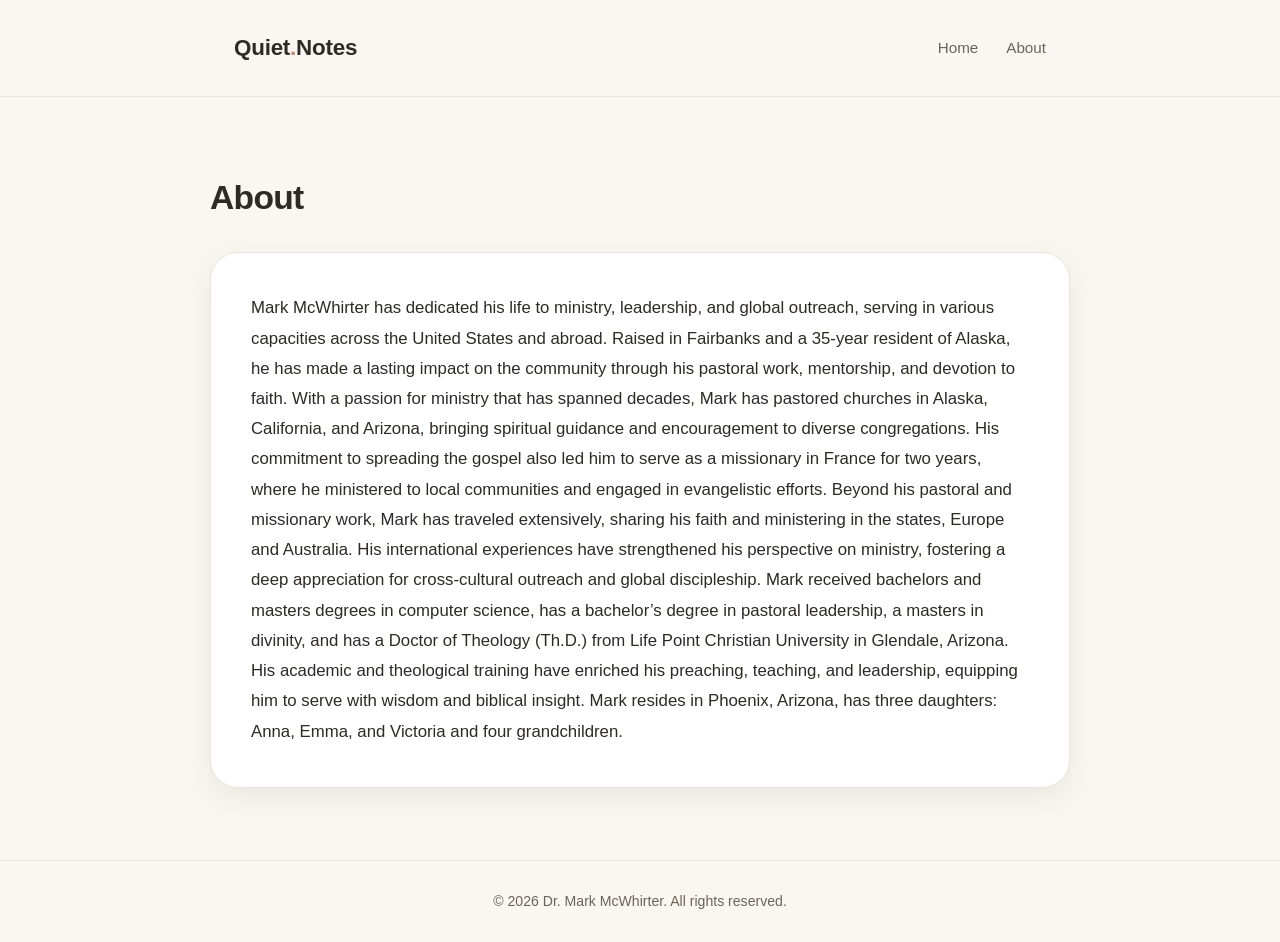
==== about.html @ 89f2b6d9 "home page" ====
<!doctype html>
<html lang="en">
<head>
<meta charset="UTF-8">
<meta name="viewport" content="width=device-width, initial-scale=1.0">
<title>About &mdash; Quiet Notes</title>
<meta name="description" content="A little about Quiet Notes.">
<link rel="stylesheet" href="styles.css">
</head>
<body>
<header class="site-header">
  <div class="wrap">
    <a class="site-title" href="index.html">Quiet<span class="dot">.</span>Notes</a>
    <nav class="site-nav">
      <a href="index.html">Home</a>
      <a href="about.html">About</a>
    </nav>
  </div>
</header>
  <main class="page-content wrap">
    <h1>About</h1>
    <div class="article-content">
      <p>Mark McWhirter has dedicated his life to ministry, leadership, and global outreach, serving in various capacities across the United States and abroad. Raised in Fairbanks and a 35-year resident of Alaska, he has made a lasting impact on the community through his pastoral work, mentorship, and devotion to faith.
With a passion for ministry that has spanned decades, Mark has pastored churches in Alaska, California, and Arizona, bringing spiritual guidance and encouragement to diverse congregations. His commitment to spreading the gospel also led him to serve as a missionary in France for two years, where he ministered to local communities and engaged in evangelistic efforts.
Beyond his pastoral and missionary work, Mark has traveled extensively, sharing his faith and ministering in the states, Europe and Australia. His international experiences have strengthened his perspective on ministry, fostering a deep appreciation for cross-cultural outreach and global discipleship.
Mark received bachelors and masters degrees in computer science, has a bachelor’s degree in pastoral leadership, a masters in divinity,  and has a Doctor of Theology (Th.D.) from Life Point Christian University in Glendale, Arizona. His academic and theological training have enriched his preaching, teaching, and leadership, equipping him to serve with wisdom and biblical insight.
Mark resides in Phoenix, Arizona, has three daughters: Anna, Emma, and Victoria and four grandchildren.</p>
    </div>
  </main>
<footer class="site-footer">
  <div class="wrap">
    &copy; 2026 Dr. Mark McWhirter.  All rights reserved.
  </div>
</footer>
</body>
</html>
---- styles.css ----
/* ============================================
   Quiet Notes — simple blog theme
   ============================================ */

:root {
  --bg: #faf7f2;
  --panel: #ffffff;
  --ink: #2e2a25;
  --ink-soft: #6b6459;
  --accent: #c8836a;
  --accent-soft: #f3e3da;
  --border: #ece5db;
  --radius-lg: 28px;
  --radius-md: 18px;
  --shadow: 0 10px 30px rgba(46, 42, 37, 0.08);
  --shadow-hover: 0 16px 40px rgba(46, 42, 37, 0.14);
  --max-width: 860px;
}

* {
  box-sizing: border-box;
}

html {
  scroll-behavior: smooth;
}

body {
  margin: 0;
  background: var(--bg);
  color: var(--ink);
  font-family: -apple-system, BlinkMacSystemFont, "Segoe UI", Roboto, Helvetica, Arial, sans-serif;
  line-height: 1.8;
  -webkit-font-smoothing: antialiased;
}

a {
  color: inherit;
  text-decoration: none;
}

img {
  max-width: 100%;
}

/* ---------- Layout wrapper ---------- */

.wrap {
  max-width: var(--max-width);
  margin: 0 auto;
  padding: 0 24px;
}

/* ---------- Header ---------- */

.site-header {
  border-bottom: 1px solid var(--border);
  background: var(--bg);
}

.site-header .wrap {
  display: flex;
  align-items: center;
  justify-content: space-between;
  padding-top: 28px;
  padding-bottom: 28px;
}

.site-title {
  font-size: 1.4rem;
  font-weight: 700;
  letter-spacing: -0.01em;
}

.site-title .dot {
  color: var(--accent);
}

.site-nav {
  display: flex;
  gap: 28px;
  font-size: 0.95rem;
  color: var(--ink-soft);
}

.site-nav a:hover {
  color: var(--ink);
}

/* ---------- Hero ---------- */

.hero {
  padding: 56px 0 40px;
}

.hero h1 {
  font-size: 2.4rem;
  line-height: 1.2;
  margin: 0 0 14px;
  letter-spacing: -0.02em;
}

.hero p {
  color: var(--ink-soft);
  font-size: 1.08rem;
  max-width: 560px;
  margin: 0;
}

/* ---------- Curved panel cards ---------- */

.panel-grid {
  display: grid;
  grid-template-columns: repeat(auto-fill, minmax(640px, 1fr));
  gap: 24px;
  padding-bottom: 72px;
}

.panel {
  background: var(--panel);
  border-radius: var(--radius-lg);
  padding: 30px 30px 26px;
  box-shadow: var(--shadow);
  border: 1px solid var(--border);
  display: flex;
  flex-direction: column;
  gap: 12px;
  transition: transform 0.2s ease, box-shadow 0.2s ease;
}

.panel:hover {
  transform: translateY(-4px);
  box-shadow: var(--shadow-hover);
}

.panel .meta {
  display: flex;
  align-items: center;
  gap: 10px;
  font-size: 0.82rem;
  color: var(--ink-soft);
}

.panel .tag {
  background: var(--accent-soft);
  color: var(--accent);
  padding: 4px 12px;
  border-radius: 999px;
  font-weight: 600;
  font-size: 0.75rem;
  letter-spacing: 0.02em;
}

.panel h2 {
  margin: 0;
  font-size: 1.3rem;
  line-height: 1.35;
  letter-spacing: -0.01em;
}

.panel p {
  margin: 0;
  color: var(--ink-soft);
  font-size: 0.98rem;
  flex-grow: 1;
}

.panel .read-more {
  margin-top: 6px;
  font-weight: 600;
  font-size: 0.9rem;
  color: var(--accent);
  display: inline-flex;
  align-items: center;
  gap: 6px;
}

.panel .read-more .arrow {
  transition: transform 0.2s ease;
}

.panel:hover .read-more .arrow {
  transform: translateX(4px);
}

/* ---------- Article page ---------- */

.article {
  padding: 48px 0 72px;
}

.back-link {
  display: inline-flex;
  align-items: center;
  gap: 6px;
  color: var(--ink-soft);
  font-size: 0.92rem;
  margin-bottom: 28px;
}

.back-link:hover {
  color: var(--accent);
}

.article .meta {
  display: flex;
  align-items: center;
  gap: 10px;
  font-size: 0.85rem;
  color: var(--ink-soft);
  margin-bottom: 14px;
}

.article .tag {
  background: var(--accent-soft);
  color: var(--accent);
  padding: 4px 12px;
  border-radius: 999px;
  font-weight: 600;
  font-size: 0.75rem;
}

.article h1 {
  font-size: 2.1rem;
  line-height: 1.25;
  margin: 0 0 28px;
  letter-spacing: -0.02em;
}

.article-content {
  background: var(--panel);
  border: 1px solid var(--border);
  border-radius: var(--radius-lg);
  padding: 40px;
  box-shadow: var(--shadow);
}

.article-content p {
  margin: 0 0 20px;
  font-size: 1.05rem;
}

.article-content p:last-child {
  margin-bottom: 0;
}

.article-content blockquote {
  margin: 28px 0;
  padding: 4px 24px;
  border-left: 3px solid var(--accent);
  color: var(--ink-soft);
  font-style: italic;
}

/* ---------- About page ---------- */

.page-content {
  padding: 48px 0 72px;
}

.page-content h1 {
  font-size: 2.1rem;
  margin-bottom: 24px;
  letter-spacing: -0.02em;
}

.page-content .article-content p {
  font-size: 1.05rem;
}

/* ---------- Footer ---------- */

.site-footer {
  border-top: 1px solid var(--border);
  padding: 28px 0;
  color: var(--ink-soft);
  font-size: 0.88rem;
  text-align: center;
}

/* ---------- Responsive ---------- */

@media (max-width: 600px) {
  .hero h1 {
    font-size: 1.9rem;
  }

  .article-content {
    padding: 26px;
  }

  .site-nav {
    gap: 18px;
  }
}
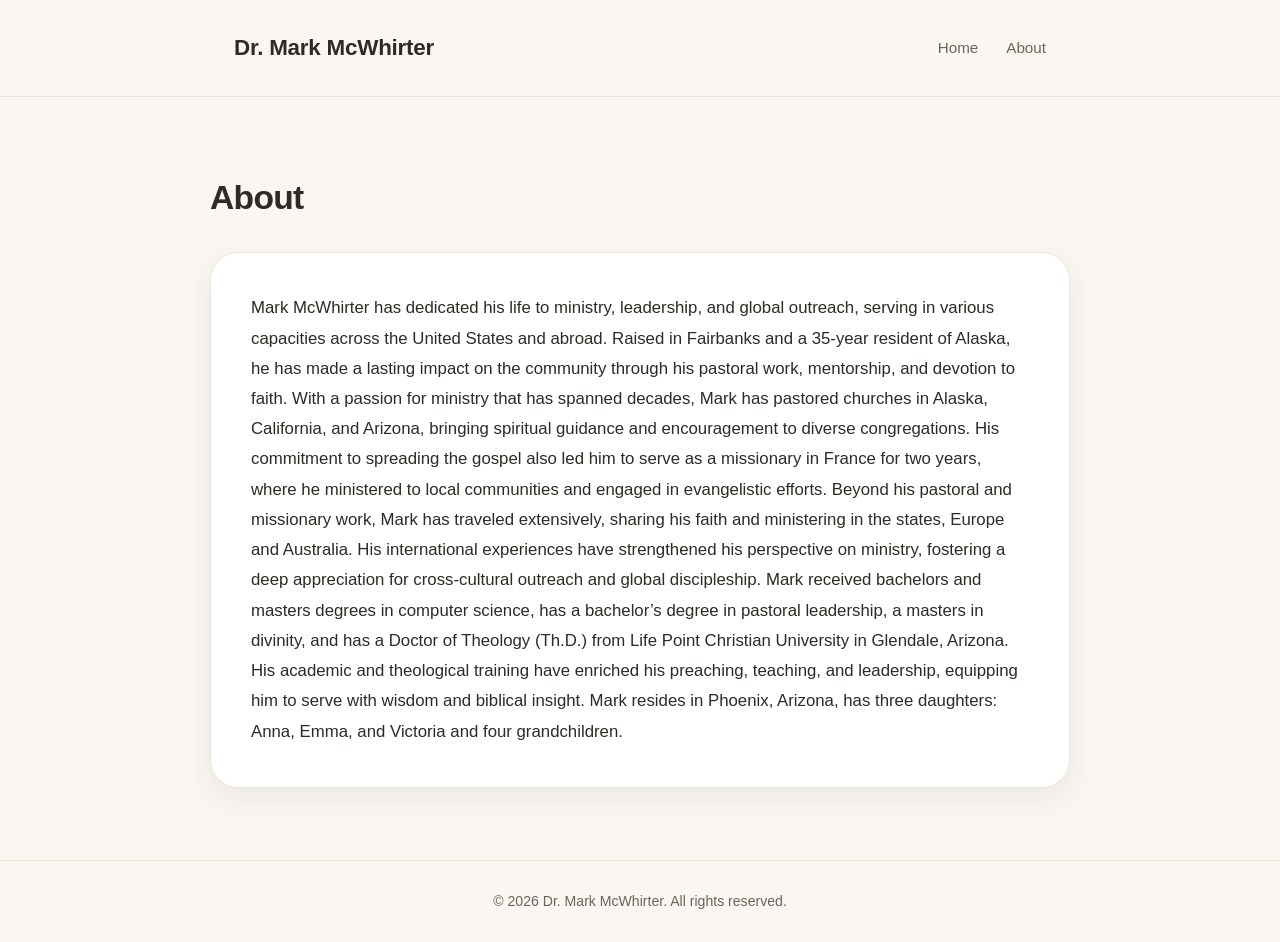
==== commit 3cbbfd54: "Update pages" ====
--- a/about.html
+++ b/about.html
@@ -3,14 +3,14 @@
 <head>
 <meta charset="UTF-8">
 <meta name="viewport" content="width=device-width, initial-scale=1.0">
-<title>About &mdash; Quiet Notes</title>
-<meta name="description" content="A little about Quiet Notes.">
+<title>Dr. Mark McWhirter</title>
+<meta name="description" content="Blog on Christian living">
 <link rel="stylesheet" href="styles.css">
 </head>
 <body>
 <header class="site-header">
   <div class="wrap">
-    <a class="site-title" href="index.html">Quiet<span class="dot">.</span>Notes</a>
+    <a class="site-title" href="index.html">Dr. Mark McWhirter</a>
     <nav class="site-nav">
       <a href="index.html">Home</a>
       <a href="about.html">About</a>
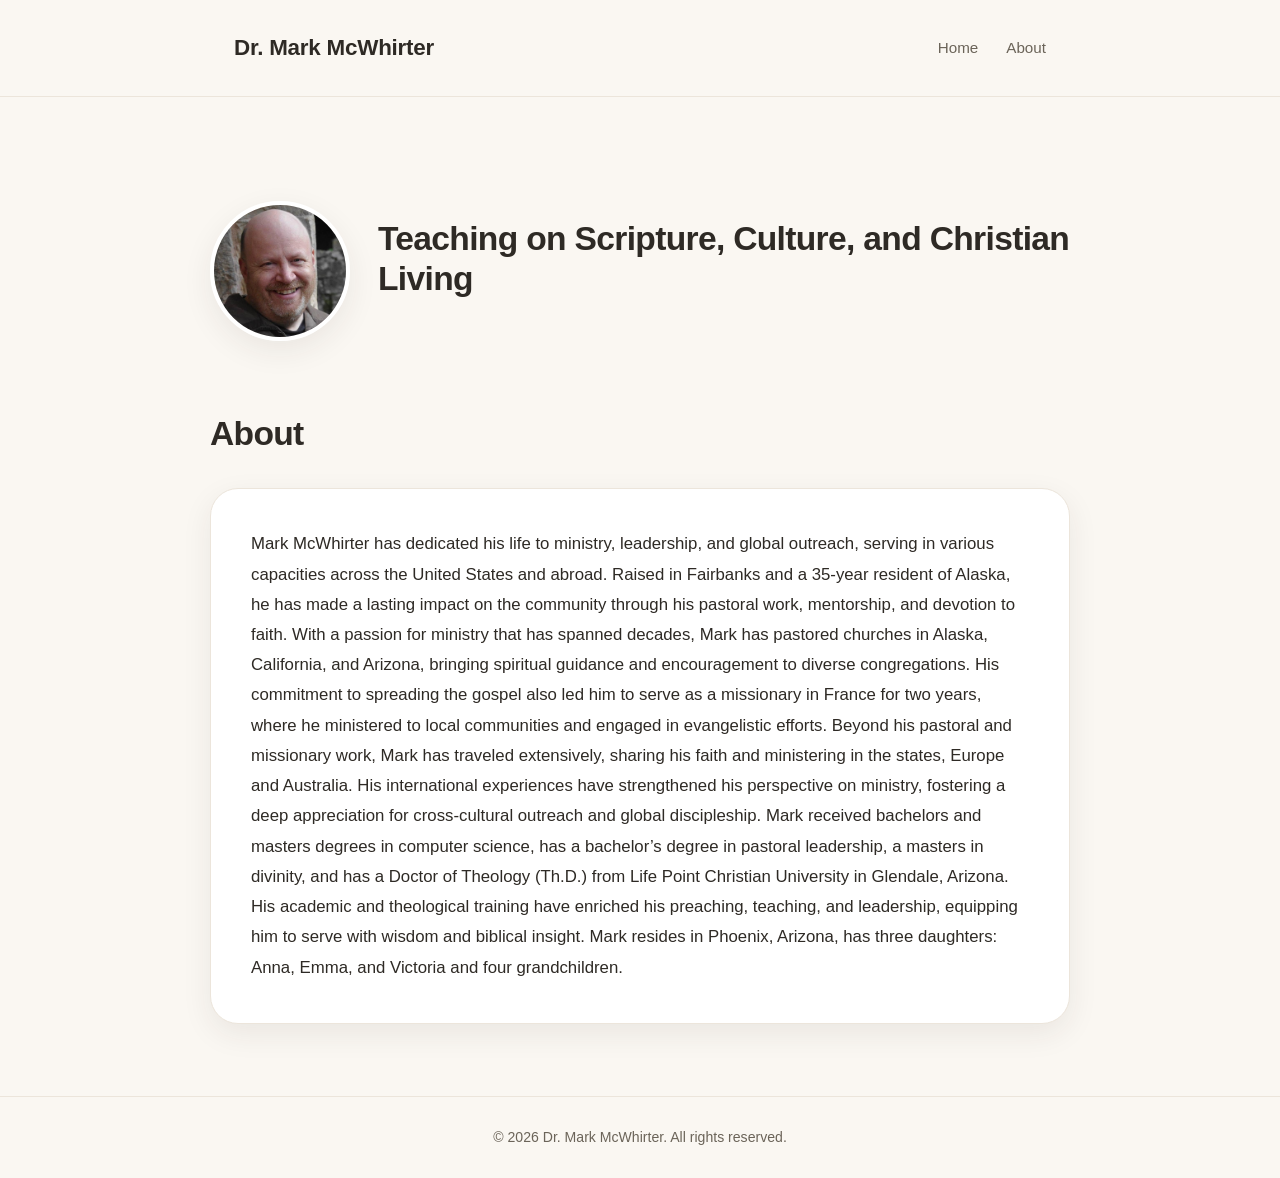
==== commit 7e6cfaa8: "Add google tagmanager" ====
--- a/about.html
+++ b/about.html
@@ -1,6 +1,13 @@
 <!doctype html>
 <html lang="en">
 <head>
+<!-- Google Tag Manager -->
+<script>(function(w,d,s,l,i){w[l]=w[l]||[];w[l].push({'gtm.start':
+new Date().getTime(),event:'gtm.js'});var f=d.getElementsByTagName(s)[0],
+j=d.createElement(s),dl=l!='dataLayer'?'&l='+l:'';j.async=true;j.src=
+'https://www.googletagmanager.com/gtm.js?id='+i+dl;f.parentNode.insertBefore(j,f);
+})(window,document,'script','dataLayer','GTM-M4D67M2H');</script>
+<!-- End Google Tag Manager -->
 <meta charset="UTF-8">
 <meta name="viewport" content="width=device-width, initial-scale=1.0">
 <title>Dr. Mark McWhirter</title>
@@ -8,6 +15,10 @@
 <link rel="stylesheet" href="styles.css">
 </head>
 <body>
+<!-- Google Tag Manager (noscript) -->
+<noscript><iframe src="https://www.googletagmanager.com/ns.html?id=GTM-M4D67M2H"
+height="0" width="0" style="display:none;visibility:hidden"></iframe></noscript>
+<!-- End Google Tag Manager (noscript) -->
 <header class="site-header">
   <div class="wrap">
     <a class="site-title" href="index.html">Dr. Mark McWhirter</a>
@@ -18,6 +29,12 @@
   </div>
 </header>
   <main class="page-content wrap">
+      <section class="hero wrap">
+      <img class="hero-photo" src="images/mark-mcwhirter.jpg" alt="Dr. Mark McWhirter">
+      <div class="hero-text">
+        <h1>Teaching on Scripture, Culture, and Christian Living</h1>
+      </div>
+    </section>
     <h1>About</h1>
     <div class="article-content">
       <p>Mark McWhirter has dedicated his life to ministry, leadership, and global outreach, serving in various capacities across the United States and abroad. Raised in Fairbanks and a 35-year resident of Alaska, he has made a lasting impact on the community through his pastoral work, mentorship, and devotion to faith.
--- a/styles.css
+++ b/styles.css
@@ -90,7 +90,20 @@
 /* ---------- Hero ---------- */
 
 .hero {
+  display: flex;
+  align-items: center;
+  gap: 28px;
   padding: 56px 0 40px;
+}
+
+.hero-photo {
+  width: 140px;
+  height: 140px;
+  border-radius: 50%;
+  object-fit: cover;
+  flex-shrink: 0;
+  border: 4px solid var(--panel);
+  box-shadow: var(--shadow);
 }
 
 .hero h1 {
@@ -281,6 +294,11 @@
 /* ---------- Responsive ---------- */
 
 @media (max-width: 600px) {
+  .hero {
+    flex-direction: column;
+    text-align: center;
+  }
+
   .hero h1 {
     font-size: 1.9rem;
   }
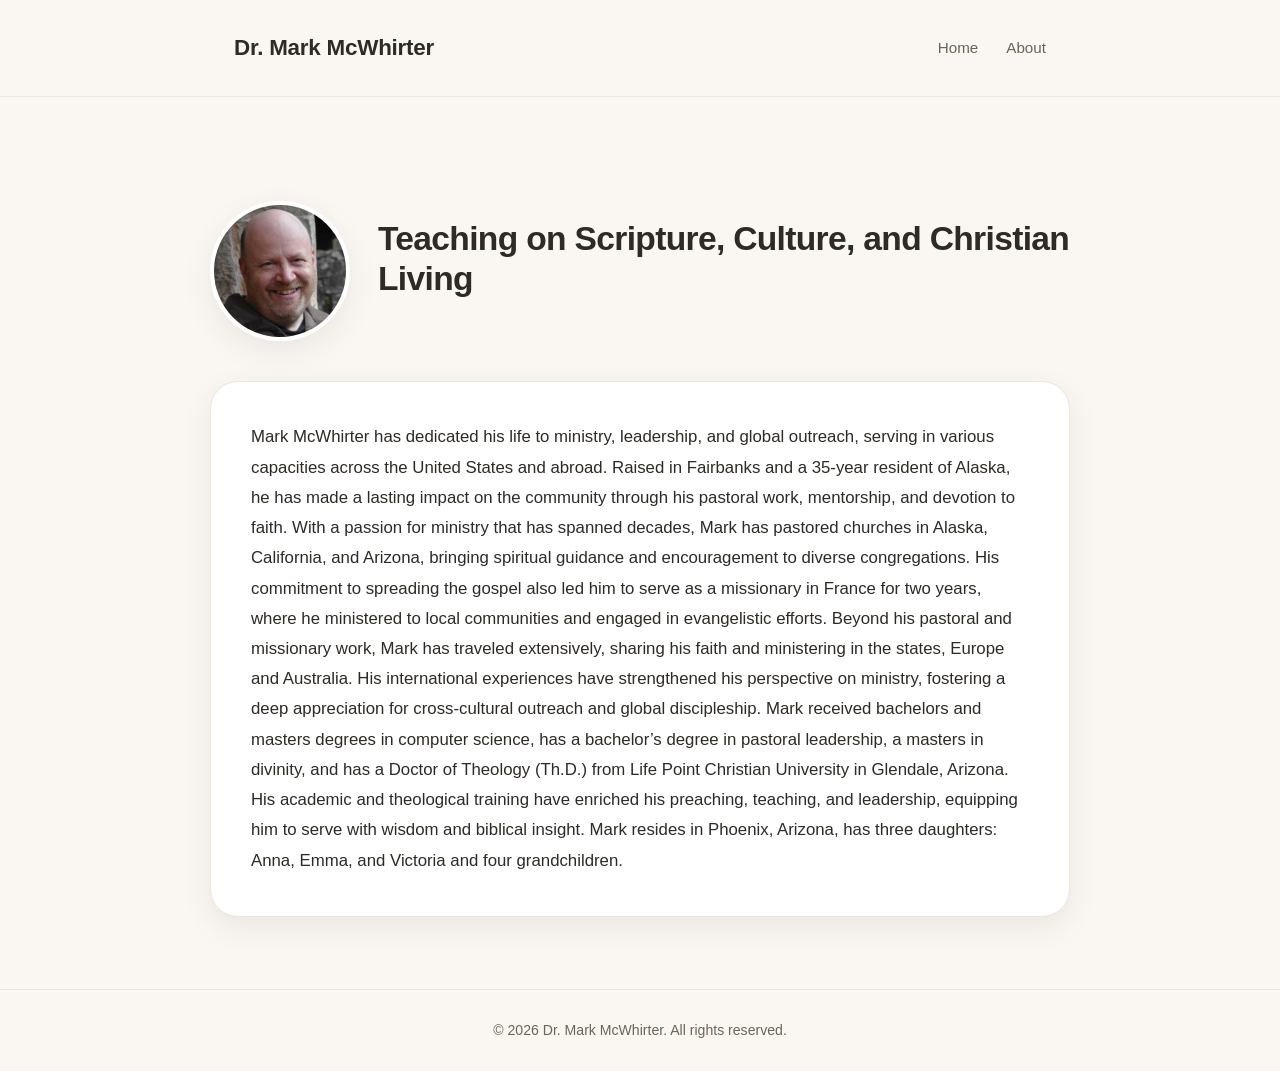
==== commit 9ec7f164: "Add google tagmanager" ====
--- a/about.html
+++ b/about.html
@@ -35,7 +35,6 @@
         <h1>Teaching on Scripture, Culture, and Christian Living</h1>
       </div>
     </section>
-    <h1>About</h1>
     <div class="article-content">
       <p>Mark McWhirter has dedicated his life to ministry, leadership, and global outreach, serving in various capacities across the United States and abroad. Raised in Fairbanks and a 35-year resident of Alaska, he has made a lasting impact on the community through his pastoral work, mentorship, and devotion to faith.
 With a passion for ministry that has spanned decades, Mark has pastored churches in Alaska, California, and Arizona, bringing spiritual guidance and encouragement to diverse congregations. His commitment to spreading the gospel also led him to serve as a missionary in France for two years, where he ministered to local communities and engaged in evangelistic efforts.
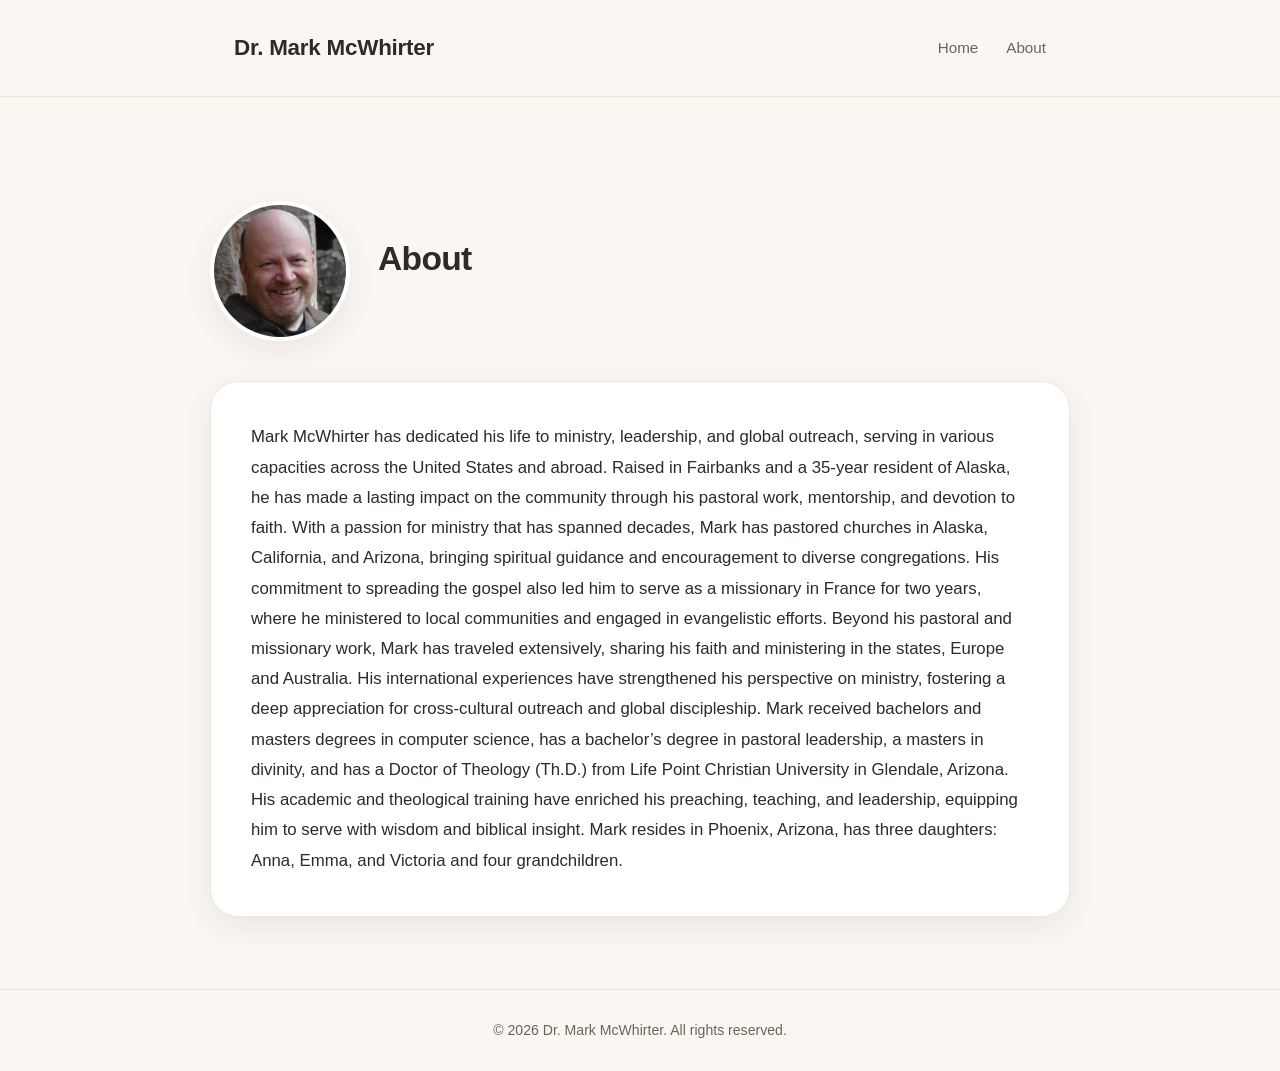
==== commit 3e777291: "Add google tagmanager" ====
--- a/about.html
+++ b/about.html
@@ -32,7 +32,7 @@
       <section class="hero wrap">
       <img class="hero-photo" src="images/mark-mcwhirter.jpg" alt="Dr. Mark McWhirter">
       <div class="hero-text">
-        <h1>Teaching on Scripture, Culture, and Christian Living</h1>
+        <h1>About</h1>
       </div>
     </section>
     <div class="article-content">
